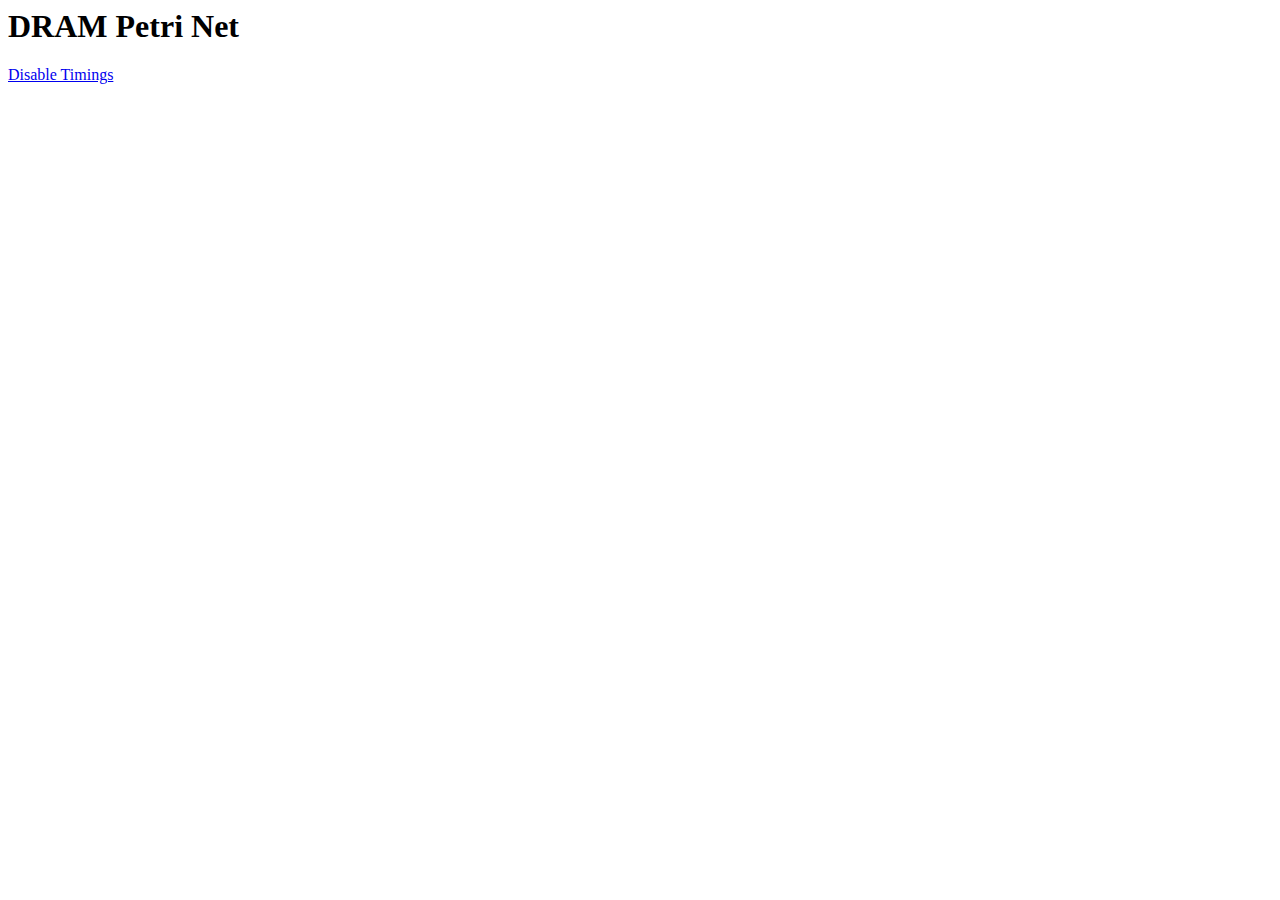
==== web-timing/index.html @ f7fec949 "Linked between timed and non-timed" ====
<html>
<head>
    <meta http-equiv="content-type" content="text/html; charset=utf-8">
    <title>DRAM Petri Net</title>
    <link rel="stylesheet" href="petrinet.css">
</head>
<body>
    <h1>DRAM Petri Net</h1>
    <a href="../web">Disable Timings</a>
	<object class="petrinet-emb" data="petrinet.svg" type="image/svg+xml"></object>
</body>
</html>
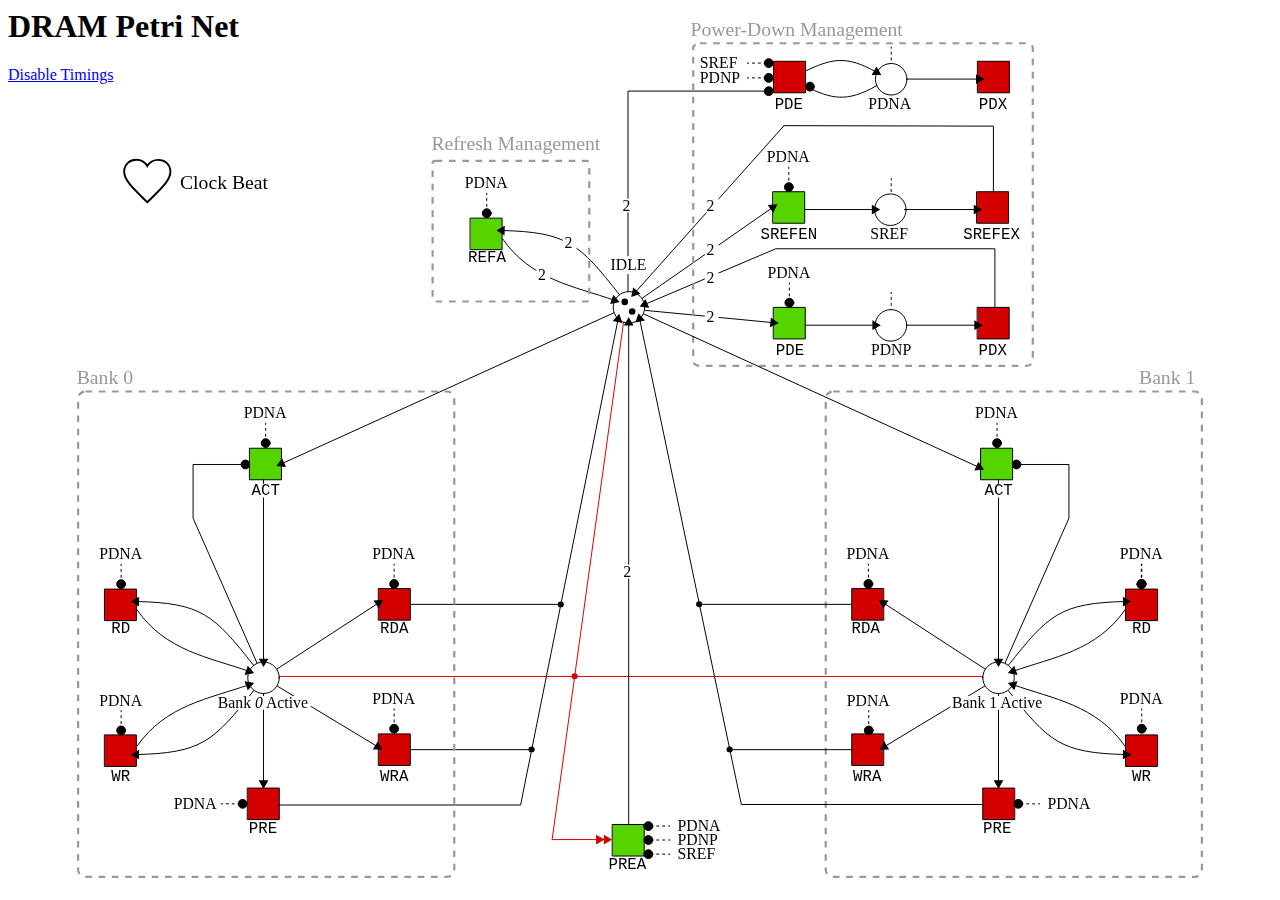
==== commit 193f5243: "Merge pull request #2 from tukl-msd/timing" ====
--- a/web-timing/index.html
+++ b/web-timing/index.html
@@ -6,7 +6,7 @@
 </head>
 <body>
     <h1>DRAM Petri Net</h1>
-    <a href="../web">Disable Timings</a>
+    <a href="../web/index.html">Disable Timings</a>
 	<object class="petrinet-emb" data="petrinet.svg" type="image/svg+xml"></object>
 </body>
 </html>
--- a/web-timing/petrinet.css
+++ b/web-timing/petrinet.css
@@ -0,0 +1,11 @@
+.petrinet-emb {
+    max-width: 95%;
+    max-height: 95%;
+    bottom: 0;
+    left: 0;
+    margin: auto;
+    overflow: auto;
+    position: fixed;
+    right: 0;
+    top: 0;
+}
